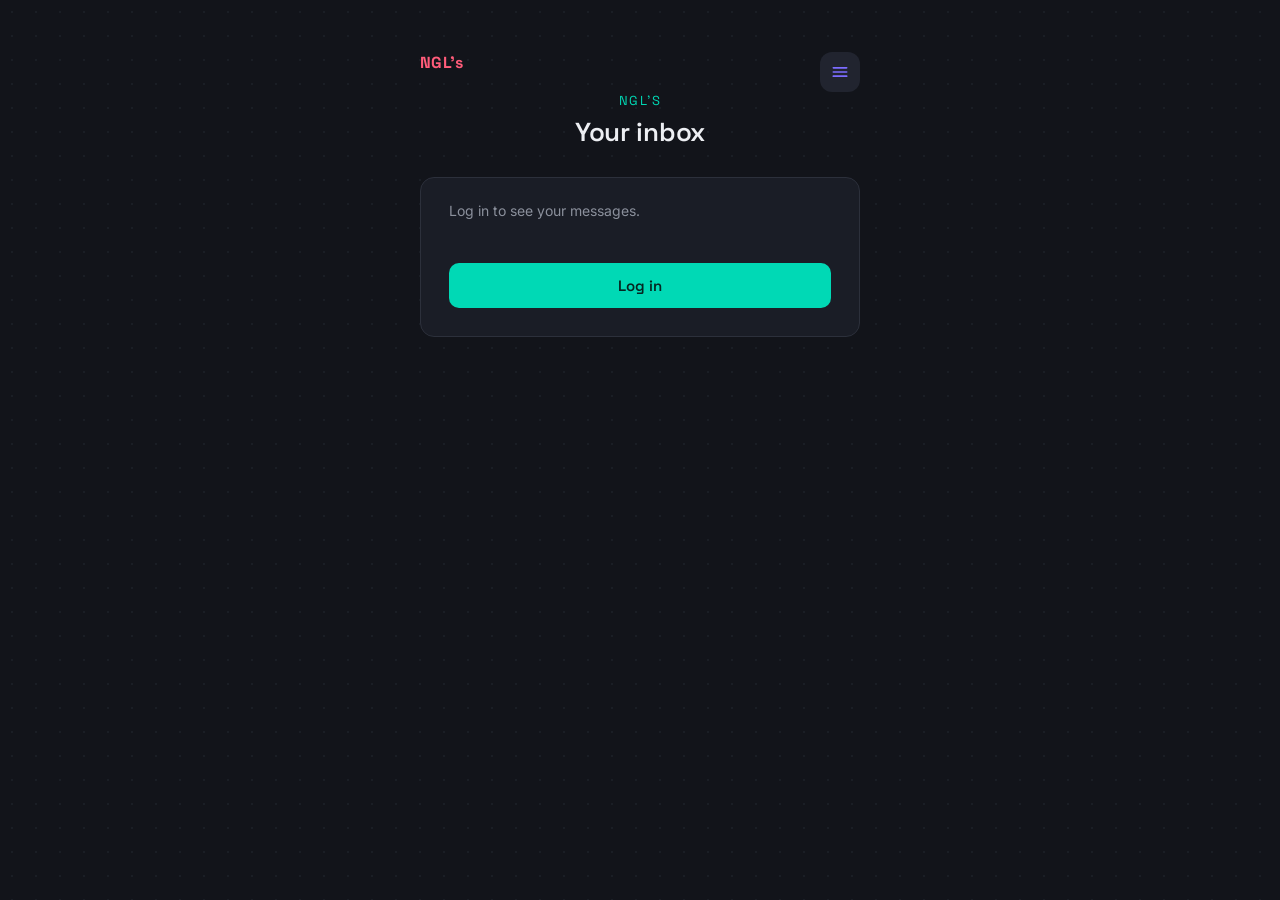
==== inbox.html @ 474f875d "Implement tab switching for Inbox and Sent Added tab functionality for Inbox and Sent messages, incl" ====
<!DOCTYPE html>
<html lang="en">
<head>
<meta charset="UTF-8">
<meta name="viewport" content="width=device-width, initial-scale=1.0">
<title>Your inbox — AnonXyle</title>
<link rel="preconnect" href="https://fonts.googleapis.com">
<link href="https://fonts.googleapis.com/css2?family=Space+Grotesk:wght@500;600;700&family=Inter:wght@400;500;600&display=swap" rel="stylesheet">
<link rel="icon" type="image/x-icon" href="favicon.ico">
<link rel="icon" type="image/png" sizes="32x32" href="favicon-32.png">
<link rel="apple-touch-icon" href="apple-touch-icon.png">
<link rel="stylesheet" href="style.css">
</head>
<body>
<div class="emoji-bg" aria-hidden="true">
  <span style="left:5%; animation-duration:14s; animation-delay:0s;">😄</span>
  <span style="left:15%; animation-duration:18s; animation-delay:2s;">😂</span>
  <span style="left:25%; animation-duration:12s; animation-delay:4s;">😊</span>
  <span style="left:35%; animation-duration:16s; animation-delay:1s;">⚡</span>
  <span style="left:45%; animation-duration:20s; animation-delay:3s;">😌</span>
  <span style="left:55%; animation-duration:13s; animation-delay:5s;">😅</span>
  <span style="left:65%; animation-duration:17s; animation-delay:2.5s;">😴</span>
  <span style="left:75%; animation-duration:15s; animation-delay:0.5s;">😉</span>
  <span style="left:85%; animation-duration:19s; animation-delay:3.5s;">😎</span>
  <span style="left:10%; animation-duration:22s; animation-delay:6s;">😍</span>
  <span style="left:30%; animation-duration:14s; animation-delay:7s;">😜</span>
  <span style="left:50%; animation-duration:18s; animation-delay:8s;">🥰</span>
  <span style="left:70%; animation-duration:16s; animation-delay:9s;">😢</span>
  <span style="left:90%; animation-duration:21s; animation-delay:5.5s;">🥰</span>
</div>
<header class="site-header" id="siteHeader">
  <div class="header-inner">
    <a href="index.html" class="header-logo">NGL's</a>
    <button class="menu-toggle" id="menuToggle" aria-label="Open menu">
      <svg viewBox="0 0 24 24" fill="none" stroke-width="2" stroke-linecap="round" stroke-linejoin="round"><line x1="4" y1="7" x2="20" y2="7"></line><line x1="4" y1="12" x2="20" y2="12"></line><line x1="4" y1="17" x2="20" y2="17"></line></svg>
    </button>
  </div>
  <nav class="header-menu" id="headerMenu">
    <a href="https://tmenshs.github.io/AnonApp/send.html">
      <svg viewBox="0 0 24 24" fill="none" stroke-width="2" stroke-linecap="round" stroke-linejoin="round"><line x1="22" y1="2" x2="11" y2="13"></line><polygon points="22 2 15 22 11 13 2 9 22 2"></polygon></svg>
      Send a message
    </a>
    <a href="index.html">
      <svg viewBox="0 0 24 24" fill="none" stroke-width="2" stroke-linecap="round" stroke-linejoin="round"><line x1="12" y1="5" x2="12" y2="19"></line><line x1="5" y1="12" x2="19" y2="12"></line></svg>
      Create your link
    </a>
  </nav>
</header>

<div class="wrap">
  <div class="brand">
    <div class="mark">NGL's</div>
    <h1>Your inbox</h1>
  </div>
  <div class="card" id="loggedOutCard" style="display:none;">
    <p class="subtitle">Log in to see your messages.</p>
    <button onclick="window.location.href='login.html?redirect=inbox.html'">Log in</button>
  </div>
  <div id="loggedInView" style="display:none;">
    <div class="card">
      <div class="link-row">
        <input id="linkOutput" type="text" readonly>
        <button id="copyBtn" class="secondary">Copy link</button>
      </div>
    </div>
    <div class="card" style="margin-top:16px;">
      <div class="tab-row">
        <button class="tab-btn active" id="tabInboxBtn">Inbox</button>
        <button class="tab-btn" id="tabSentBtn">Sent</button>
      </div>
      <div id="inboxList" class="inbox-list">
        <div class="empty-state">Loading your messages...</div>
      </div>
      <div class="sync-note" id="syncNote"></div>
    </div>
    <div class="footer-links">
      <a href="#" id="logoutLink">Log out</a>
    </div>
  </div>
</div>
<script src="config.js"></script>
<script>
const menuToggle = document.getElementById('menuToggle');
const headerMenu = document.getElementById('headerMenu');
menuToggle.addEventListener('click', () => {
  menuToggle.classList.toggle('open');
  headerMenu.classList.toggle('open');
});

const session = getSession();
if (!session) {
  document.getElementById('loggedOutCard').style.display = 'block';
} else {
  document.getElementById('loggedInView').style.display = 'block';
  const personalLink = window.location.origin + window.location.pathname.replace('inbox.html', '') + 'send.html?to=' + session.userId;
  document.getElementById('linkOutput').value = personalLink;
  document.getElementById('copyBtn').addEventListener('click', () => {
    const input = document.getElementById('linkOutput');
    input.select();
    navigator.clipboard.writeText(input.value);
    const btn = document.getElementById('copyBtn');
    const original = btn.textContent;
    btn.textContent = 'Copied';
    setTimeout(() => btn.textContent = original, 1500);
  });
  document.getElementById('logoutLink').addEventListener('click', (e) => {
    e.preventDefault();
    clearSession();
    window.location.href = 'login.html';
  });

  // ---- Tab state ----
  let currentTab = 'inbox'; // 'inbox' | 'sent'
  const tabInboxBtn = document.getElementById('tabInboxBtn');
  const tabSentBtn = document.getElementById('tabSentBtn');
  const listEl = document.getElementById('inboxList');
  const syncNote = document.getElementById('syncNote');

  tabInboxBtn.addEventListener('click', () => switchTab('inbox'));
  tabSentBtn.addEventListener('click', () => switchTab('sent'));

  function switchTab(tab) {
    if (tab === currentTab) return;
    currentTab = tab;
    tabInboxBtn.classList.toggle('active', tab === 'inbox');
    tabSentBtn.classList.toggle('active', tab === 'sent');
    listEl.innerHTML = '<div class="empty-state">Loading...</div>';
    loadCurrentTab();
  }

  // Track whether the user is actively typing a reply so auto-refresh
  // doesn't wipe out an in-progress draft or a just-sent optimistic bubble.
  let userIsTyping = false;
  document.addEventListener('focusin', (e) => {
    if (e.target && e.target.classList && e.target.classList.contains('reply-input')) {
      userIsTyping = true;
    }
  });
  document.addEventListener('focusout', (e) => {
    if (e.target && e.target.classList && e.target.classList.contains('reply-input')) {
      userIsTyping = false;
    }
  });

  function loadCurrentTab() {
    if (currentTab === 'inbox') loadInbox(); else loadSent();
  }

  async function loadInbox() {
    try {
      const result = await callApi({ action: 'inbox', userId: session.userId });
      if (currentTab !== 'inbox' || userIsTyping) return; // tab changed or user mid-reply, skip render
      renderList(result, true);
    } catch (err) {
      if (currentTab === 'inbox' && listEl.innerHTML.includes('Loading')) {
        listEl.innerHTML = '<div class="empty-state">Could not reach the server.</div>';
      }
      setSyncNote('Could not sync — retrying...');
    }
  }

  async function loadSent() {
    try {
      const result = await callApi({ action: 'sent', userId: session.userId });
      if (currentTab !== 'sent') return; // tab changed while request was in flight
      renderList(result, false);
    } catch (err) {
      if (currentTab === 'sent' && listEl.innerHTML.includes('Loading')) {
        listEl.innerHTML = '<div class="empty-state">Could not reach the server.</div>';
      }
      setSyncNote('Could not sync — retrying...');
    }
  }

  function renderList(result, canReply) {
    if (result.success && result.messages.length > 0) {
      listEl.innerHTML = result.messages.map(m => renderBubble(m, canReply)).join('');
      if (canReply) attachReplyHandlers();
      setSyncNote('Synced ' + new Date().toLocaleTimeString());
    } else if (result.success) {
      listEl.innerHTML = canReply
        ? '<div class="empty-state">No messages yet. Share your link to start receiving anonymous messages.</div>'
        : '<div class="empty-state">You haven\'t sent any messages yet.</div>';
      setSyncNote('Synced ' + new Date().toLocaleTimeString());
    } else {
      listEl.innerHTML = '<div class="empty-state">Could not load messages.</div>';
    }
  }

  function setSyncNote(text) {
    syncNote.textContent = text;
  }

  function renderBubble(m, canReply) {
    const hasReply = m.reply && m.reply.trim().length > 0;
    return `
      <div class="bubble" data-message-id="${m.id}">
        ${escapeHtml(m.content)}
        <span class="time">${formatDate(m.createdAt)}</span>

        ${hasReply ? `
          <div class="reply-block">
            <span class="reply-label">${canReply ? 'Your reply' : 'Their reply'}</span>
            <div class="reply-text">${escapeHtml(m.reply)}</div>
          </div>
        ` : (canReply ? `
          <div class="reply-form" data-message-id="${m.id}">
            <textarea class="reply-input" placeholder="Write a reply..." maxlength="500"></textarea>
            <button class="reply-btn secondary">Reply</button>
            <div class="reply-status"></div>
          </div>
        ` : '')}
      </div>
    `;
  }

  function attachReplyHandlers() {
    document.querySelectorAll('.reply-form').forEach(form => {
      const messageId = form.getAttribute('data-message-id');
      const btn = form.querySelector('.reply-btn');
      const input = form.querySelector('.reply-input');
      const status = form.querySelector('.reply-status');

      btn.addEventListener('click', async () => {
        const content = input.value.trim();
        if (!content) {
          status.textContent = 'Write something before sending.';
          status.className = 'reply-status show err';
          return;
        }
        btn.disabled = true;
        btn.textContent = 'Sending...';

        // Optimistic UI: show the reply immediately.
        const bubble = form.closest('.bubble');
        bubble.classList.add('optimistic');
        form.outerHTML = `
          <div class="reply-block">
            <span class="reply-label">Your reply</span>
            <div class="reply-text">${escapeHtml(content)}</div>
          </div>
        `;

        try {
          const result = await callApi({
            action: 'reply',
            userId: session.userId,
            messageId: messageId,
            content: content
          });
          if (result.success) {
            bubble.classList.remove('optimistic');
          } else {
            // Roll back: restore the reply form and show the error.
            rollbackReply(bubble, messageId, content, result.message || 'Could not send reply.');
          }
        } catch (err) {
          rollbackReply(bubble, messageId, content, 'Could not reach the server.');
        }
      });
    });
  }

  function rollbackReply(bubble, messageId, previousContent, errorText) {
    bubble.classList.remove('optimistic');
    bubble.querySelector('.reply-block').outerHTML = `
      <div class="reply-form" data-message-id="${messageId}">
        <textarea class="reply-input" placeholder="Write a reply...">${escapeHtml(previousContent)}</textarea>
        <button class="reply-btn secondary">Reply</button>
        <div class="reply-status show err">${escapeHtml(errorText)}</div>
      </div>
    `;
    attachReplyHandlers();
  }

  function escapeHtml(str) {
    const div = document.createElement('div');
    div.textContent = str;
    return div.innerHTML;
  }
  function formatDate(raw) {
    try {
      const d = new Date(raw);
      return d.toLocaleString();
    } catch (e) {
      return '';
    }
  }

  loadCurrentTab();
  // Auto-refresh the active tab every 10s. Skipped while a reply draft
  // is focused so it never overwrites what you're typing.
  setInterval(() => {
    if (!userIsTyping) loadCurrentTab();
  }, 10000);
}
</script>
</body>
</html>
---- style.css ----
/* ===== TOKENS ===== */
:root {
  --bg: #12141A;
  --bg-panel: #1A1D26;
  --bg-panel-raised: #21242F;
  --line: #2C303B;
  --text: #EDEFF3;
  --text-muted: #8B909C;
  --accent: #00D9B5;
  --accent-dim: #0A3B34;
  --whisper: #7C6CFF;
  --danger: #FF5C7A;
  --radius: 14px;
  --font-display: 'Space Grotesk', 'Arial', sans-serif;
  --font-body: 'Inter', 'Arial', sans-serif;
}

* { box-sizing: border-box; }

body {
  margin: 0;
  background: var(--bg);
  color: var(--text);
  font-family: var(--font-body);
  min-height: 100vh;
  display: flex;
  flex-direction: column;
  align-items: center;
  padding: 32px 16px 64px;
}

body::before {
  content: "";
  position: fixed;
  inset: 0;
  background-image: radial-gradient(var(--line) 1px, transparent 1px);
  background-size: 24px 24px;
  opacity: 0.35;
  pointer-events: none;
  z-index: 0;
}

.wrap {
  position: relative;
  z-index: 1;
  width: 100%;
  max-width: 440px;
}

.brand {
  text-align: center;
  margin-bottom: 28px;
}

.brand .mark {
  font-family: var(--font-display);
  font-size: 13px;
  letter-spacing: 0.12em;
  text-transform: uppercase;
  color: var(--accent);
}

.brand h1 {
  font-family: var(--font-display);
  font-weight: 600;
  font-size: 26px;
  margin: 6px 0 0;
  letter-spacing: -0.01em;
}

.card {
  background: var(--bg-panel);
  border: 1px solid var(--line);
  border-radius: var(--radius);
  padding: 28px;
}

.subtitle {
  color: var(--text-muted);
  font-size: 14px;
  line-height: 1.5;
  margin: -6px 0 22px;
}

label {
  display: block;
  font-size: 12.5px;
  color: var(--text-muted);
  margin: 16px 0 6px;
}
label:first-of-type { margin-top: 0; }

input, textarea {
  width: 100%;
  background: var(--bg-panel-raised);
  border: 1px solid var(--line);
  border-radius: 10px;
  padding: 12px 14px;
  color: var(--text);
  font-family: var(--font-body);
  font-size: 15px;
  outline: none;
  transition: border-color .15s ease;
}
input:focus, textarea:focus {
  border-color: var(--accent);
}
textarea {
  resize: vertical;
  min-height: 110px;
}

button {
  width: 100%;
  margin-top: 20px;
  padding: 13px 16px;
  border: none;
  border-radius: 10px;
  background: var(--accent);
  color: #062621;
  font-family: var(--font-display);
  font-weight: 600;
  font-size: 15px;
  cursor: pointer;
  transition: transform .1s ease, opacity .15s ease;
}
button:hover { opacity: 0.9; }
button:active { transform: scale(0.98); }
button:focus-visible, input:focus-visible, textarea:focus-visible, a:focus-visible {
  outline: 2px solid var(--accent);
  outline-offset: 2px;
}
button.secondary {
  background: transparent;
  border: 1px solid var(--line);
  color: var(--text);
}
button:disabled { opacity: 0.5; cursor: not-allowed; }

.msg {
  margin-top: 16px;
  font-size: 13.5px;
  padding: 10px 12px;
  border-radius: 8px;
  display: none;
}
.msg.show { display: block; }
.msg.ok { background: var(--accent-dim); color: var(--accent); }
.msg.err { background: rgba(255,92,122,0.12); color: var(--danger); }

.link-row {
  display: flex;
  gap: 8px;
  margin-top: 8px;
}
.link-row input { flex: 1; font-size: 13px; }
.link-row button { width: auto; margin-top: 0; padding: 12px 16px; white-space: nowrap; }

.footer-links {
  text-align: center;
  margin-top: 18px;
  font-size: 13px;
  color: var(--text-muted);
}
.footer-links a { color: var(--accent); text-decoration: none; }
.footer-links a:hover { text-decoration: underline; }

.anon-badge {
  display: inline-flex;
  align-items: center;
  gap: 6px;
  font-size: 11.5px;
  color: var(--whisper);
  background: rgba(124,108,255,0.12);
  padding: 5px 10px;
  border-radius: 100px;
  margin-bottom: 18px;
}
.anon-badge .dot {
  width: 6px; height: 6px;
  border-radius: 50%;
  background: var(--whisper);
  animation: pulse 2s infinite ease-in-out;
}
@keyframes pulse {
  0%, 100% { opacity: 1; }
  50% { opacity: 0.3; }
}

.inbox-list {
  display: flex;
  flex-direction: column;
  gap: 10px;
  margin-top: 4px;
}
.bubble {
  background: var(--bg-panel-raised);
  border: 1px solid var(--line);
  border-left: 3px solid var(--whisper);
  border-radius: 10px;
  padding: 14px 16px;
  font-size: 14.5px;
  line-height: 1.5;
}
.bubble .time {
  display: block;
  margin-top: 8px;
  font-size: 11.5px;
  color: var(--text-muted);
}
.empty-state {
  text-align: center;
  color: var(--text-muted);
  font-size: 14px;
  padding: 32px 12px;
}

@media (prefers-reduced-motion: reduce) {
  .anon-badge .dot { animation: none; }
}

/* ===== FLOATING HEADER MENU ===== */
.site-header {
  position: relative;
  width: 100%;
  max-width: 440px;
  margin: 0 auto;
  z-index: 50;
}
.header-inner {
  display: flex;
  align-items: center;
  justify-content: space-between;
}
.header-logo {
  font-family: var(--font-display);
  font-weight: 700;
  font-size: 16px;
  letter-spacing: 0.02em;
  color: var(--danger);
  text-decoration: none;
}
.menu-toggle {
  width: 40px;
  height: 40px;
  border: none;
  border-radius: 12px;
  background: var(--bg-panel-raised);
  display: flex;
  justify-content: center;
  align-items: center;
  cursor: pointer;
  padding: 0;
}
.menu-toggle svg {
  width: 20px;
  height: 20px;
  stroke: var(--whisper);
  transition: stroke .2s ease;
}
.menu-toggle.open svg {
  stroke: var(--danger);
}
.header-menu {
  position: absolute;
  top: calc(100% + 8px);
  right: 0;
  width: 220px;
  background: var(--bg-panel);
  border: 1px solid var(--line);
  border-radius: var(--radius);
  box-shadow: 0 12px 32px rgba(0,0,0,0.4);
  overflow: hidden;
  max-height: 0;
  opacity: 0;
  transform: translateY(-6px);
  transition: max-height .25s ease, opacity .2s ease, transform .2s ease;
  pointer-events: none;
}
.header-menu.open {
  max-height: 220px;
  opacity: 1;
  transform: translateY(0);
  pointer-events: auto;
  padding: 6px;
}
.header-menu a {
  display: flex;
  align-items: center;
  gap: 12px;
  padding: 12px 14px;
  border-radius: 10px;
  color: var(--text);
  text-decoration: none;
  font-family: var(--font-body);
  font-size: 14px;
  font-weight: 600;
  transition: background .15s ease;
}
.header-menu a svg {
  width: 18px;
  height: 18px;
  stroke: var(--whisper);
  flex-shrink: 0;
}
.header-menu a:hover {
  background: var(--bg-panel-raised);
}
.header-menu a:hover svg {
  stroke: var(--danger);
}

/* ===== FLOATING EMOJI BACKGROUND ===== */
.emoji-bg {
  position: fixed;
  inset: 0;
  overflow: hidden;
  pointer-events: none;
  z-index: 0;
}
.emoji-bg span {
  position: absolute;
  bottom: -60px;
  font-size: 24px;
  opacity: 0.35;
  animation: floatUp linear infinite;
}
@keyframes floatUp {
  0% {
    transform: translateY(0) rotate(0deg);
    opacity: 0;
  }
  10% {
    opacity: 0.35;
  }
  90% {
    opacity: 0.35;
  }
  100% {
    transform: translateY(-110vh) rotate(20deg);
    opacity: 0;
  }
}

@media (prefers-reduced-motion: reduce) {
  .emoji-bg span { animation: none; display: none; }
}
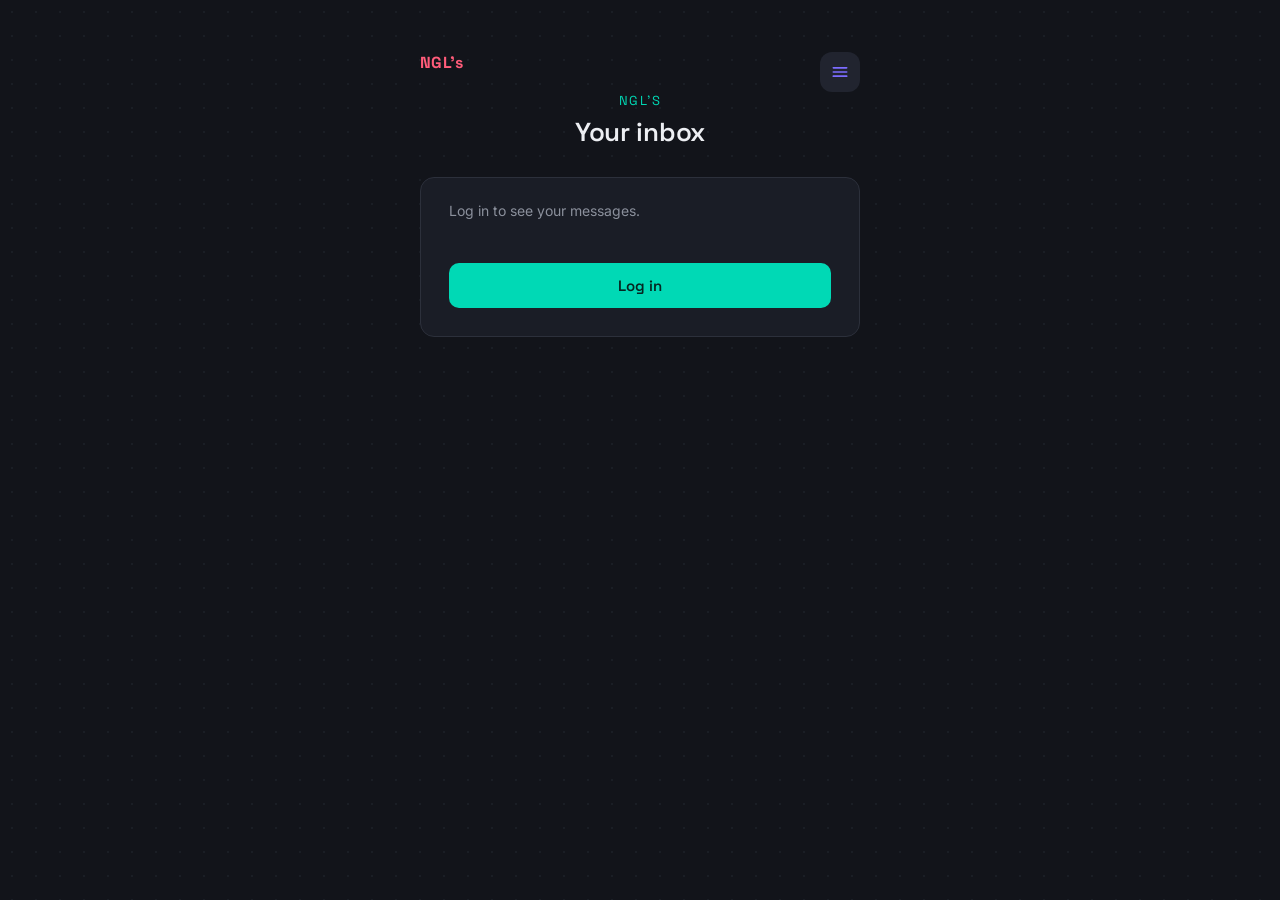
==== commit eb61280f: "Implement inbox polling for new messages Added polling functionality to check for new messages in th" ====
--- a/inbox.html
+++ b/inbox.html
@@ -64,14 +64,9 @@
       </div>
     </div>
     <div class="card" style="margin-top:16px;">
-      <div class="tab-row">
-        <button class="tab-btn active" id="tabInboxBtn">Inbox</button>
-        <button class="tab-btn" id="tabSentBtn">Sent</button>
-      </div>
       <div id="inboxList" class="inbox-list">
         <div class="empty-state">Loading your messages...</div>
       </div>
-      <div class="sync-note" id="syncNote"></div>
     </div>
     <div class="footer-links">
       <a href="#" id="logoutLink">Log out</a>
@@ -109,113 +104,70 @@
     window.location.href = 'login.html';
   });
 
-  // ---- Tab state ----
-  let currentTab = 'inbox'; // 'inbox' | 'sent'
-  const tabInboxBtn = document.getElementById('tabInboxBtn');
-  const tabSentBtn = document.getElementById('tabSentBtn');
-  const listEl = document.getElementById('inboxList');
-  const syncNote = document.getElementById('syncNote');
-
-  tabInboxBtn.addEventListener('click', () => switchTab('inbox'));
-  tabSentBtn.addEventListener('click', () => switchTab('sent'));
-
-  function switchTab(tab) {
-    if (tab === currentTab) return;
-    currentTab = tab;
-    tabInboxBtn.classList.toggle('active', tab === 'inbox');
-    tabSentBtn.classList.toggle('active', tab === 'sent');
-    listEl.innerHTML = '<div class="empty-state">Loading...</div>';
-    loadCurrentTab();
-  }
-
-  // Track whether the user is actively typing a reply so auto-refresh
-  // doesn't wipe out an in-progress draft or a just-sent optimistic bubble.
-  let userIsTyping = false;
-  document.addEventListener('focusin', (e) => {
-    if (e.target && e.target.classList && e.target.classList.contains('reply-input')) {
-      userIsTyping = true;
-    }
-  });
-  document.addEventListener('focusout', (e) => {
-    if (e.target && e.target.classList && e.target.classList.contains('reply-input')) {
-      userIsTyping = false;
-    }
-  });
-
-  function loadCurrentTab() {
-    if (currentTab === 'inbox') loadInbox(); else loadSent();
-  }
+  const seenMessageIds = new Set();
 
   async function loadInbox() {
+    const listEl = document.getElementById('inboxList');
     try {
       const result = await callApi({ action: 'inbox', userId: session.userId });
-      if (currentTab !== 'inbox' || userIsTyping) return; // tab changed or user mid-reply, skip render
-      renderList(result, true);
+      if (result.success && result.messages.length > 0) {
+        listEl.innerHTML = result.messages.map(m => renderBubble(m)).join('');
+        result.messages.forEach(m => seenMessageIds.add(m.id));
+        attachReplyHandlers();
+      } else if (result.success) {
+        listEl.innerHTML = '<div class="empty-state">No messages yet. Share your link to start receiving anonymous messages.</div>';
+      } else {
+        listEl.innerHTML = '<div class="empty-state">Could not load your inbox.</div>';
+      }
     } catch (err) {
-      if (currentTab === 'inbox' && listEl.innerHTML.includes('Loading')) {
-        listEl.innerHTML = '<div class="empty-state">Could not reach the server.</div>';
-      }
-      setSyncNote('Could not sync — retrying...');
+      listEl.innerHTML = '<div class="empty-state">Could not reach the server.</div>';
     }
   }
 
-  async function loadSent() {
+  async function pollInbox() {
     try {
-      const result = await callApi({ action: 'sent', userId: session.userId });
-      if (currentTab !== 'sent') return; // tab changed while request was in flight
-      renderList(result, false);
+      const result = await callApi({ action: 'inbox', userId: session.userId });
+      if (!result.success) return;
+
+      const newMessages = result.messages.filter(m => !seenMessageIds.has(m.id));
+      if (newMessages.length === 0) return;
+
+      const listEl = document.getElementById('inboxList');
+      const emptyState = listEl.querySelector('.empty-state');
+      if (emptyState) emptyState.remove();
+
+      newMessages.forEach(m => {
+        listEl.insertAdjacentHTML('afterbegin', renderBubble(m));
+        seenMessageIds.add(m.id);
+      });
+      attachReplyHandlers();
     } catch (err) {
-      if (currentTab === 'sent' && listEl.innerHTML.includes('Loading')) {
-        listEl.innerHTML = '<div class="empty-state">Could not reach the server.</div>';
-      }
-      setSyncNote('Could not sync — retrying...');
+      // silent fail — just try again next tick
     }
   }
 
-  function renderList(result, canReply) {
-    if (result.success && result.messages.length > 0) {
-      listEl.innerHTML = result.messages.map(m => renderBubble(m, canReply)).join('');
-      if (canReply) attachReplyHandlers();
-      setSyncNote('Synced ' + new Date().toLocaleTimeString());
-    } else if (result.success) {
-      listEl.innerHTML = canReply
-        ? '<div class="empty-state">No messages yet. Share your link to start receiving anonymous messages.</div>'
-        : '<div class="empty-state">You haven\'t sent any messages yet.</div>';
-      setSyncNote('Synced ' + new Date().toLocaleTimeString());
-    } else {
-      listEl.innerHTML = '<div class="empty-state">Could not load messages.</div>';
-    }
-  }
-
-  function setSyncNote(text) {
-    syncNote.textContent = text;
-  }
-
-  function renderBubble(m, canReply) {
-    const hasReply = m.reply && m.reply.trim().length > 0;
+  // Every inbox item can always be replied to — replies are just new messages
+  // sent back to whoever sent this one, so the conversation can go back and forth.
+  function renderBubble(m) {
     return `
       <div class="bubble" data-message-id="${m.id}">
         ${escapeHtml(m.content)}
         <span class="time">${formatDate(m.createdAt)}</span>
 
-        ${hasReply ? `
-          <div class="reply-block">
-            <span class="reply-label">${canReply ? 'Your reply' : 'Their reply'}</span>
-            <div class="reply-text">${escapeHtml(m.reply)}</div>
-          </div>
-        ` : (canReply ? `
-          <div class="reply-form" data-message-id="${m.id}">
-            <textarea class="reply-input" placeholder="Write a reply..." maxlength="500"></textarea>
-            <button class="reply-btn secondary">Reply</button>
-            <div class="reply-status"></div>
-          </div>
-        ` : '')}
+        <div class="sent-replies"></div>
+
+        <div class="reply-form" data-message-id="${m.id}">
+          <textarea class="reply-input" placeholder="Write a reply..." maxlength="500"></textarea>
+          <button class="reply-btn secondary">Reply</button>
+          <div class="reply-status"></div>
+        </div>
       </div>
     `;
   }
 
   function attachReplyHandlers() {
-    document.querySelectorAll('.reply-form').forEach(form => {
+    document.querySelectorAll('.reply-form:not([data-bound])').forEach(form => {
+      form.setAttribute('data-bound', 'true');
       const messageId = form.getAttribute('data-message-id');
       const btn = form.querySelector('.reply-btn');
       const input = form.querySelector('.reply-input');
@@ -230,17 +182,6 @@
         }
         btn.disabled = true;
         btn.textContent = 'Sending...';
-
-        // Optimistic UI: show the reply immediately.
-        const bubble = form.closest('.bubble');
-        bubble.classList.add('optimistic');
-        form.outerHTML = `
-          <div class="reply-block">
-            <span class="reply-label">Your reply</span>
-            <div class="reply-text">${escapeHtml(content)}</div>
-          </div>
-        `;
-
         try {
           const result = await callApi({
             action: 'reply',
@@ -249,28 +190,33 @@
             content: content
           });
           if (result.success) {
-            bubble.classList.remove('optimistic');
+            const bubble = form.closest('.bubble');
+            const sentRepliesEl = bubble.querySelector('.sent-replies');
+            sentRepliesEl.insertAdjacentHTML('beforeend', `
+              <div class="reply-block">
+                <span class="reply-label">You replied</span>
+                <div class="reply-text">${escapeHtml(content)}</div>
+              </div>
+            `);
+            status.textContent = 'Reply sent.';
+            status.className = 'reply-status show ok';
+            input.value = '';
+            btn.disabled = false;
+            btn.textContent = 'Reply';
           } else {
-            // Roll back: restore the reply form and show the error.
-            rollbackReply(bubble, messageId, content, result.message || 'Could not send reply.');
+            status.textContent = result.message || 'Could not send reply.';
+            status.className = 'reply-status show err';
+            btn.disabled = false;
+            btn.textContent = 'Reply';
           }
         } catch (err) {
-          rollbackReply(bubble, messageId, content, 'Could not reach the server.');
+          status.textContent = 'Could not reach the server.';
+          status.className = 'reply-status show err';
+          btn.disabled = false;
+          btn.textContent = 'Reply';
         }
       });
     });
-  }
-
-  function rollbackReply(bubble, messageId, previousContent, errorText) {
-    bubble.classList.remove('optimistic');
-    bubble.querySelector('.reply-block').outerHTML = `
-      <div class="reply-form" data-message-id="${messageId}">
-        <textarea class="reply-input" placeholder="Write a reply...">${escapeHtml(previousContent)}</textarea>
-        <button class="reply-btn secondary">Reply</button>
-        <div class="reply-status show err">${escapeHtml(errorText)}</div>
-      </div>
-    `;
-    attachReplyHandlers();
   }
 
   function escapeHtml(str) {
@@ -286,13 +232,8 @@
       return '';
     }
   }
-
-  loadCurrentTab();
-  // Auto-refresh the active tab every 10s. Skipped while a reply draft
-  // is focused so it never overwrites what you're typing.
-  setInterval(() => {
-    if (!userIsTyping) loadCurrentTab();
-  }, 10000);
+  loadInbox();
+  setInterval(pollInbox, 10000);
 }
 </script>
 </body>
--- a/style.css
+++ b/style.css
@@ -345,3 +345,93 @@
 @media (prefers-reduced-motion: reduce) {
   .emoji-bg span { animation: none; display: none; }
 }
+
+/* ===== INBOX TABS (Inbox / Sent) ===== */
+.tab-row {
+  display: flex;
+  gap: 8px;
+  margin-bottom: 14px;
+}
+.tab-btn {
+  flex: 1;
+  padding: 10px 14px;
+  border-radius: 10px;
+  border: 1px solid var(--line);
+  background: transparent;
+  color: var(--text-muted);
+  cursor: pointer;
+  font-family: var(--font-display);
+  font-weight: 600;
+  font-size: 14px;
+  margin-top: 0;
+  transition: background .15s ease, color .15s ease, border-color .15s ease;
+}
+.tab-btn:hover { color: var(--text); }
+.tab-btn.active {
+  color: var(--accent);
+  background: var(--accent-dim);
+  border-color: var(--accent);
+}
+
+.sync-note {
+  font-size: 12px;
+  color: var(--text-muted);
+  text-align: center;
+  margin-top: 12px;
+}
+
+/* ===== REPLY THREAD (inside .bubble) ===== */
+.reply-block {
+  margin-top: 12px;
+  padding-top: 12px;
+  border-top: 1px dashed var(--line);
+}
+.reply-label {
+  display: block;
+  font-size: 11px;
+  font-weight: 600;
+  letter-spacing: 0.04em;
+  text-transform: uppercase;
+  color: var(--whisper);
+  margin-bottom: 4px;
+}
+.reply-text {
+  font-size: 14px;
+  line-height: 1.5;
+  color: var(--text);
+}
+
+.reply-form {
+  margin-top: 12px;
+  padding-top: 12px;
+  border-top: 1px dashed var(--line);
+}
+.reply-input {
+  min-height: 70px;
+  font-size: 14px;
+}
+.reply-btn {
+  margin-top: 10px;
+  padding: 10px 14px;
+  font-size: 13.5px;
+}
+.reply-status {
+  margin-top: 8px;
+  font-size: 12.5px;
+  padding: 8px 10px;
+  border-radius: 8px;
+  display: none;
+}
+.reply-status.show { display: block; }
+.reply-status.err { background: rgba(255,92,122,0.12); color: var(--danger); }
+.reply-status.ok { background: var(--accent-dim); color: var(--accent); }
+
+/* Optimistic reply state: dimmed + "sending" label while awaiting server confirmation */
+.bubble.optimistic .reply-block { opacity: 0.6; }
+.bubble.optimistic .reply-label::after {
+  content: " (sending...)";
+  font-weight: 400;
+  text-transform: none;
+  letter-spacing: normal;
+  opacity: 0.8;
+}
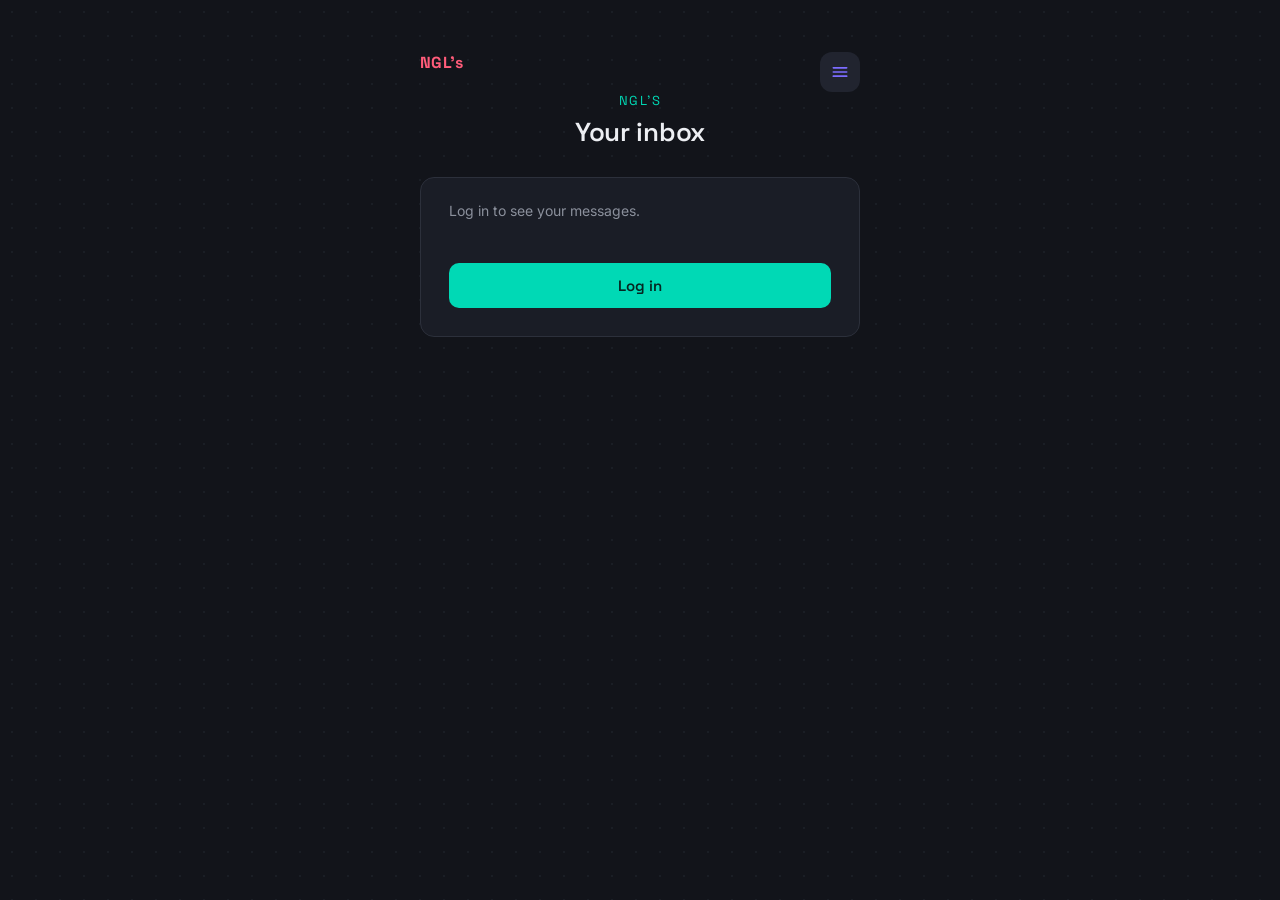
==== commit 9289ec4b: "Implement messaging UI with thread management Added styles and functionality for a messaging interfa" ====
--- a/inbox.html
+++ b/inbox.html
@@ -10,6 +10,55 @@
 <link rel="icon" type="image/png" sizes="32x32" href="favicon-32.png">
 <link rel="apple-touch-icon" href="apple-touch-icon.png">
 <link rel="stylesheet" href="style.css">
+<style>
+  /* ===== Messenger-style additions (kept separate from style.css) ===== */
+  .msgr{ display:flex; gap:16px; align-items:flex-start; }
+  .thread-list{ width:280px; flex-shrink:0; }
+  .thread-item{
+    display:flex; flex-direction:column; gap:2px;
+    padding:12px 14px; border-radius:12px; cursor:pointer;
+    border:1px solid transparent; margin-bottom:6px;
+  }
+  .thread-item:hover{ background:rgba(255,255,255,0.04); }
+  .thread-item.active{ border-color: currentColor; background:rgba(255,255,255,0.06); }
+  .thread-item .t-top{ display:flex; justify-content:space-between; gap:8px; }
+  .thread-item .t-name{ font-weight:600; font-size:13.5px; }
+  .thread-item .t-time{ font-size:11px; opacity:0.6; white-space:nowrap; }
+  .thread-item .t-preview{
+    font-size:12.5px; opacity:0.75;
+    white-space:nowrap; overflow:hidden; text-overflow:ellipsis;
+  }
+  .thread-panel{ flex:1; min-width:0; display:flex; flex-direction:column; }
+  .thread-scroll{
+    flex:1; min-height:300px; max-height:60vh; overflow-y:auto;
+    display:flex; flex-direction:column; gap:8px; padding:10px 4px;
+  }
+  .msg-row{ display:flex; }
+  .msg-row.mine{ justify-content:flex-end; }
+  .msg-row.theirs{ justify-content:flex-start; }
+  .msg-bubble{
+    max-width:70%; padding:9px 13px; border-radius:14px;
+    font-size:14px; line-height:1.4; white-space:pre-wrap; word-wrap:break-word;
+  }
+  .msg-row.theirs .msg-bubble{ background:rgba(255,255,255,0.06); border-bottom-left-radius:4px; }
+  .msg-row.mine .msg-bubble{ background:#e8a020; color:#0d1b3e; font-weight:500; border-bottom-right-radius:4px; }
+  .msg-time{ font-size:10px; opacity:0.55; margin-top:3px; display:block; }
+  .thread-composer{ display:flex; gap:8px; margin-top:10px; }
+  .thread-composer textarea{
+    flex:1; resize:none; min-height:42px; max-height:110px;
+    border-radius:10px; padding:10px 12px; font-family:inherit; font-size:14px;
+  }
+  .no-thread-selected{ opacity:0.6; font-size:13.5px; padding:30px 10px; text-align:center; }
+  @media (max-width: 720px){
+    .msgr{ flex-direction:column; }
+    .thread-list{ width:100%; }
+    .thread-panel{ display:none; }
+    .thread-panel.open{ display:flex; }
+    .thread-list.hidden-mobile{ display:none; }
+    .back-to-list{ display:inline-block; margin-bottom:8px; cursor:pointer; font-size:13px; }
+  }
+  .back-to-list{ display:none; }
+</style>
 </head>
 <body>
 <div class="emoji-bg" aria-hidden="true">
@@ -64,8 +113,13 @@
       </div>
     </div>
     <div class="card" style="margin-top:16px;">
-      <div id="inboxList" class="inbox-list">
-        <div class="empty-state">Loading your messages...</div>
+      <div class="msgr">
+        <div class="thread-list" id="threadList">
+          <div class="empty-state">Loading your conversations...</div>
+        </div>
+        <div class="thread-panel" id="threadPanel">
+          <div class="no-thread-selected">Select a conversation to view it.</div>
+        </div>
       </div>
     </div>
     <div class="footer-links">
@@ -104,118 +158,149 @@
     window.location.href = 'login.html';
   });
 
-  const seenMessageIds = new Set();
-
-  async function loadInbox() {
-    const listEl = document.getElementById('inboxList');
+  let openThreadId = null;
+  let threadsByLatest = []; // [{threadId, preview, createdAt}], newest first
+
+  // ===== Conversation list (grouped by threadId) =====
+  async function loadThreadList() {
+    const listEl = document.getElementById('threadList');
     try {
       const result = await callApi({ action: 'inbox', userId: session.userId });
-      if (result.success && result.messages.length > 0) {
-        listEl.innerHTML = result.messages.map(m => renderBubble(m)).join('');
-        result.messages.forEach(m => seenMessageIds.add(m.id));
-        attachReplyHandlers();
-      } else if (result.success) {
+      if (!result.success) {
+        listEl.innerHTML = '<div class="empty-state">Could not load your inbox.</div>';
+        return;
+      }
+      if (result.messages.length === 0) {
         listEl.innerHTML = '<div class="empty-state">No messages yet. Share your link to start receiving anonymous messages.</div>';
-      } else {
-        listEl.innerHTML = '<div class="empty-state">Could not load your inbox.</div>';
-      }
+        return;
+      }
+
+      // Inbox is already newest-first, so the first message we see per
+      // threadId is that thread's latest preview.
+      const seen = new Set();
+      threadsByLatest = [];
+      result.messages.forEach(m => {
+        if (!seen.has(m.threadId)) {
+          seen.add(m.threadId);
+          threadsByLatest.push({ threadId: m.threadId, preview: m.content, createdAt: m.createdAt });
+        }
+      });
+
+      renderThreadList();
     } catch (err) {
       listEl.innerHTML = '<div class="empty-state">Could not reach the server.</div>';
     }
   }
 
-  async function pollInbox() {
+  function renderThreadList() {
+    const listEl = document.getElementById('threadList');
+    listEl.innerHTML = threadsByLatest.map(t => `
+      <div class="thread-item ${t.threadId === openThreadId ? 'active' : ''}" data-thread-id="${t.threadId}">
+        <div class="t-top">
+          <span class="t-name">Conversation</span>
+          <span class="t-time">${formatDate(t.createdAt)}</span>
+        </div>
+        <div class="t-preview">${escapeHtml(t.preview)}</div>
+      </div>
+    `).join('');
+
+    listEl.querySelectorAll('.thread-item').forEach(el => {
+      el.addEventListener('click', () => openThread(el.getAttribute('data-thread-id')));
+    });
+  }
+
+  // ===== Full conversation view =====
+  async function openThread(threadId) {
+    openThreadId = threadId;
+    renderThreadList(); // refresh active highlight
+    document.getElementById('threadPanel').classList.add('open');
+
+    const panel = document.getElementById('threadPanel');
+    panel.innerHTML = '<div class="no-thread-selected">Loading conversation...</div>';
+
     try {
-      const result = await callApi({ action: 'inbox', userId: session.userId });
-      if (!result.success) return;
-
-      const newMessages = result.messages.filter(m => !seenMessageIds.has(m.id));
-      if (newMessages.length === 0) return;
-
-      const listEl = document.getElementById('inboxList');
-      const emptyState = listEl.querySelector('.empty-state');
-      if (emptyState) emptyState.remove();
-
-      newMessages.forEach(m => {
-        listEl.insertAdjacentHTML('afterbegin', renderBubble(m));
-        seenMessageIds.add(m.id);
-      });
-      attachReplyHandlers();
+      const result = await callApi({ action: 'thread', userId: session.userId, threadId: threadId });
+      if (!result.success) {
+        panel.innerHTML = '<div class="no-thread-selected">Could not load this conversation.</div>';
+        return;
+      }
+      renderThreadPanel(result.messages);
     } catch (err) {
-      // silent fail — just try again next tick
+      panel.innerHTML = '<div class="no-thread-selected">Could not reach the server.</div>';
     }
   }
 
-  // Every inbox item can always be replied to — replies are just new messages
-  // sent back to whoever sent this one, so the conversation can go back and forth.
-  function renderBubble(m) {
-    return `
-      <div class="bubble" data-message-id="${m.id}">
-        ${escapeHtml(m.content)}
-        <span class="time">${formatDate(m.createdAt)}</span>
-
-        <div class="sent-replies"></div>
-
-        <div class="reply-form" data-message-id="${m.id}">
-          <textarea class="reply-input" placeholder="Write a reply..." maxlength="500"></textarea>
-          <button class="reply-btn secondary">Reply</button>
-          <div class="reply-status"></div>
-        </div>
-      </div>
+  function renderThreadPanel(messages) {
+    const panel = document.getElementById('threadPanel');
+    const lastMessage = messages[messages.length - 1];
+
+    panel.innerHTML = `
+      <div class="back-to-list" id="backToList">&larr; Back to conversations</div>
+      <div class="thread-scroll" id="threadScroll">
+        ${messages.map(m => `
+          <div class="msg-row ${m.isMine ? 'mine' : 'theirs'}">
+            <div class="msg-bubble">
+              ${escapeHtml(m.content)}
+              <span class="msg-time">${formatDate(m.createdAt)}</span>
+            </div>
+          </div>
+        `).join('')}
+      </div>
+      <div class="thread-composer">
+        <textarea id="threadReplyInput" placeholder="Write a reply..." maxlength="500"></textarea>
+        <button id="threadReplyBtn" class="secondary">Reply</button>
+      </div>
+      <div class="reply-status" id="threadReplyStatus"></div>
     `;
-  }
-
-  function attachReplyHandlers() {
-    document.querySelectorAll('.reply-form:not([data-bound])').forEach(form => {
-      form.setAttribute('data-bound', 'true');
-      const messageId = form.getAttribute('data-message-id');
-      const btn = form.querySelector('.reply-btn');
-      const input = form.querySelector('.reply-input');
-      const status = form.querySelector('.reply-status');
-
-      btn.addEventListener('click', async () => {
-        const content = input.value.trim();
-        if (!content) {
-          status.textContent = 'Write something before sending.';
-          status.className = 'reply-status show err';
-          return;
-        }
-        btn.disabled = true;
-        btn.textContent = 'Sending...';
-        try {
-          const result = await callApi({
-            action: 'reply',
-            userId: session.userId,
-            messageId: messageId,
-            content: content
+
+    const scrollEl = document.getElementById('threadScroll');
+    scrollEl.scrollTop = scrollEl.scrollHeight;
+
+    document.getElementById('backToList').addEventListener('click', () => {
+      document.getElementById('threadPanel').classList.remove('open');
+    });
+
+    document.getElementById('threadReplyBtn').addEventListener('click', async () => {
+      const input = document.getElementById('threadReplyInput');
+      const status = document.getElementById('threadReplyStatus');
+      const btn = document.getElementById('threadReplyBtn');
+      const content = input.value.trim();
+      if (!content) {
+        status.textContent = 'Write something before sending.';
+        status.className = 'reply-status show err';
+        return;
+      }
+      btn.disabled = true;
+      btn.textContent = 'Sending...';
+      try {
+        const result = await callApi({
+          action: 'reply',
+          userId: session.userId,
+          messageId: lastMessage.id,
+          content: content
+        });
+        if (result.success) {
+          messages.push({
+            id: result.messageId,
+            content: content,
+            createdAt: new Date().toISOString(),
+            parentId: lastMessage.id,
+            isMine: true
           });
-          if (result.success) {
-            const bubble = form.closest('.bubble');
-            const sentRepliesEl = bubble.querySelector('.sent-replies');
-            sentRepliesEl.insertAdjacentHTML('beforeend', `
-              <div class="reply-block">
-                <span class="reply-label">You replied</span>
-                <div class="reply-text">${escapeHtml(content)}</div>
-              </div>
-            `);
-            status.textContent = 'Reply sent.';
-            status.className = 'reply-status show ok';
-            input.value = '';
-            btn.disabled = false;
-            btn.textContent = 'Reply';
-          } else {
-            status.textContent = result.message || 'Could not send reply.';
-            status.className = 'reply-status show err';
-            btn.disabled = false;
-            btn.textContent = 'Reply';
-          }
-        } catch (err) {
-          status.textContent = 'Could not reach the server.';
+          renderThreadPanel(messages);
+          loadThreadList(); // refresh preview text in the sidebar
+        } else {
+          status.textContent = result.message || 'Could not send reply.';
           status.className = 'reply-status show err';
           btn.disabled = false;
           btn.textContent = 'Reply';
         }
-      });
+      } catch (err) {
+        status.textContent = 'Could not reach the server.';
+        status.className = 'reply-status show err';
+        btn.disabled = false;
+        btn.textContent = 'Reply';
+      }
     });
   }
 
@@ -232,8 +317,12 @@
       return '';
     }
   }
-  loadInbox();
-  setInterval(pollInbox, 10000);
+
+  loadThreadList();
+  setInterval(() => {
+    loadThreadList();
+    if (openThreadId) openThread(openThreadId);
+  }, 10000);
 }
 </script>
 </body>
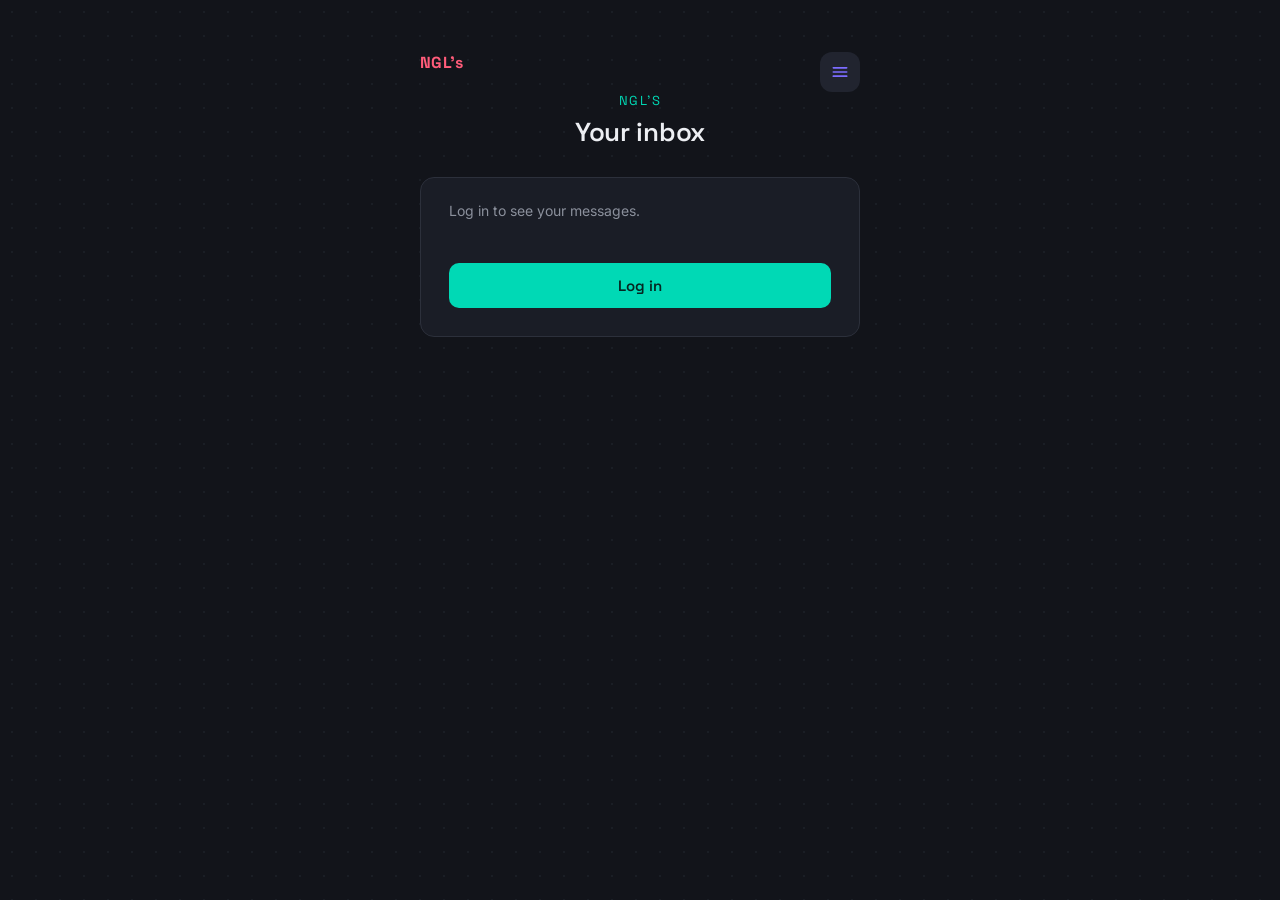
==== commit a15cf4aa: "Enhance thread loading with background refresh support Refactor openThread function to handle backgr" ====
--- a/inbox.html
+++ b/inbox.html
@@ -58,6 +58,10 @@
     .back-to-list{ display:inline-block; margin-bottom:8px; cursor:pointer; font-size:13px; }
   }
   .back-to-list{ display:none; }
+  .thread-item .t-unread-dot{
+    display:inline-block; width:7px; height:7px; border-radius:50%;
+    background: var(--accent, #00D9B5); margin-left:6px; flex-shrink:0;
+  }
 </style>
 </head>
 <body>
@@ -160,18 +164,25 @@
 
   let openThreadId = null;
   let threadsByLatest = []; // [{threadId, preview, createdAt}], newest first
+  let currentMessages = [];  // messages currently rendered for the open thread
+  let isReplySending = false; // guards against polling clobbering the UI mid-send
 
   // ===== Conversation list (grouped by threadId) =====
   async function loadThreadList() {
     const listEl = document.getElementById('threadList');
+    const isFirstLoad = threadsByLatest.length === 0;
+    if (isFirstLoad) {
+      listEl.innerHTML = '<div class="empty-state">Loading your conversations...</div>';
+    }
     try {
       const result = await callApi({ action: 'inbox', userId: session.userId });
       if (!result.success) {
-        listEl.innerHTML = '<div class="empty-state">Could not load your inbox.</div>';
+        if (isFirstLoad) listEl.innerHTML = '<div class="empty-state">Could not load your inbox.</div>';
         return;
       }
       if (result.messages.length === 0) {
         listEl.innerHTML = '<div class="empty-state">No messages yet. Share your link to start receiving anonymous messages.</div>';
+        threadsByLatest = [];
         return;
       }
 
@@ -188,7 +199,7 @@
 
       renderThreadList();
     } catch (err) {
-      listEl.innerHTML = '<div class="empty-state">Could not reach the server.</div>';
+      if (isFirstLoad) listEl.innerHTML = '<div class="empty-state">Could not reach the server.</div>';
     }
   }
 
@@ -210,29 +221,69 @@
   }
 
   // ===== Full conversation view =====
-  async function openThread(threadId) {
+  // backgroundRefresh = true means this call came from the polling timer, not a
+  // user click — so we must never blow away an in-progress draft or reset scroll
+  // unless the conversation actually has new content.
+  async function openThread(threadId, backgroundRefresh = false) {
+    const isSwitchingThread = openThreadId !== threadId;
     openThreadId = threadId;
+
+    // Don't touch the DOM for a background refresh while the user is mid-send.
+    if (backgroundRefresh && isReplySending) return;
+
     renderThreadList(); // refresh active highlight
     document.getElementById('threadPanel').classList.add('open');
+    document.getElementById('threadList').classList.add('hidden-mobile');
 
     const panel = document.getElementById('threadPanel');
-    panel.innerHTML = '<div class="no-thread-selected">Loading conversation...</div>';
+    if (!backgroundRefresh || isSwitchingThread) {
+      panel.innerHTML = '<div class="no-thread-selected">Loading conversation...</div>';
+    }
 
     try {
       const result = await callApi({ action: 'thread', userId: session.userId, threadId: threadId });
       if (!result.success) {
-        panel.innerHTML = '<div class="no-thread-selected">Could not load this conversation.</div>';
+        if (!backgroundRefresh) panel.innerHTML = '<div class="no-thread-selected">Could not load this conversation.</div>';
         return;
       }
-      renderThreadPanel(result.messages);
+
+      // Skip re-render entirely if nothing changed and this is just a background
+      // poll — this is what stops the reply textarea from being wiped while typing.
+      if (backgroundRefresh && !isSwitchingThread && sameMessages(currentMessages, result.messages)) {
+        return;
+      }
+
+      currentMessages = result.messages;
+      renderThreadPanel(currentMessages, { preserveDraft: backgroundRefresh });
     } catch (err) {
-      panel.innerHTML = '<div class="no-thread-selected">Could not reach the server.</div>';
-    }
-  }
-
-  function renderThreadPanel(messages) {
+      if (!backgroundRefresh) panel.innerHTML = '<div class="no-thread-selected">Could not reach the server.</div>';
+    }
+  }
+
+  function sameMessages(a, b) {
+    if (a.length !== b.length) return false;
+    for (let i = 0; i < a.length; i++) {
+      if (a[i].id !== b[i].id) return false;
+    }
+    return true;
+  }
+
+  function renderThreadPanel(messages, opts = {}) {
     const panel = document.getElementById('threadPanel');
     const lastMessage = messages[messages.length - 1];
+
+    // Preserve whatever the user was typing (and cursor focus) across a
+    // background refresh, so polling never erases an unsent reply.
+    const existingInput = document.getElementById('threadReplyInput');
+    const draftText = opts.preserveDraft && existingInput ? existingInput.value : '';
+    const hadFocus = opts.preserveDraft && existingInput && document.activeElement === existingInput;
+
+    // Preserve scroll position unless this is a fresh open of the thread.
+    const existingScroll = document.getElementById('threadScroll');
+    const prevScrollTop = existingScroll ? existingScroll.scrollTop : null;
+    const wasAtBottom = existingScroll
+      ? (existingScroll.scrollHeight - existingScroll.scrollTop - existingScroll.clientHeight < 40)
+      : true;
 
     panel.innerHTML = `
       <div class="back-to-list" id="backToList">&larr; Back to conversations</div>
@@ -247,17 +298,38 @@
         `).join('')}
       </div>
       <div class="thread-composer">
-        <textarea id="threadReplyInput" placeholder="Write a reply..." maxlength="500"></textarea>
+        <textarea id="threadReplyInput" placeholder="Write a reply..." maxlength="500">${escapeHtml(draftText)}</textarea>
         <button id="threadReplyBtn" class="secondary">Reply</button>
       </div>
       <div class="reply-status" id="threadReplyStatus"></div>
     `;
 
     const scrollEl = document.getElementById('threadScroll');
-    scrollEl.scrollTop = scrollEl.scrollHeight;
+    if (opts.preserveDraft && prevScrollTop !== null) {
+      // Background refresh: keep the reader where they were, unless they were
+      // already at the bottom (then follow new messages down).
+      scrollEl.scrollTop = wasAtBottom ? scrollEl.scrollHeight : prevScrollTop;
+    } else {
+      scrollEl.scrollTop = scrollEl.scrollHeight;
+    }
+
+    const replyInput = document.getElementById('threadReplyInput');
+    if (hadFocus) {
+      replyInput.focus();
+      replyInput.selectionStart = replyInput.selectionEnd = replyInput.value.length;
+    }
 
     document.getElementById('backToList').addEventListener('click', () => {
       document.getElementById('threadPanel').classList.remove('open');
+      document.getElementById('threadList').classList.remove('hidden-mobile');
+    });
+
+    // Enter sends, Shift+Enter adds a newline — standard chat-app convenience.
+    replyInput.addEventListener('keydown', (e) => {
+      if (e.key === 'Enter' && !e.shiftKey) {
+        e.preventDefault();
+        document.getElementById('threadReplyBtn').click();
+      }
     });
 
     document.getElementById('threadReplyBtn').addEventListener('click', async () => {
@@ -272,6 +344,7 @@
       }
       btn.disabled = true;
       btn.textContent = 'Sending...';
+      isReplySending = true;
       try {
         const result = await callApi({
           action: 'reply',
@@ -280,14 +353,14 @@
           content: content
         });
         if (result.success) {
-          messages.push({
+          currentMessages.push({
             id: result.messageId,
             content: content,
             createdAt: new Date().toISOString(),
             parentId: lastMessage.id,
             isMine: true
           });
-          renderThreadPanel(messages);
+          renderThreadPanel(currentMessages);
           loadThreadList(); // refresh preview text in the sidebar
         } else {
           status.textContent = result.message || 'Could not send reply.';
@@ -300,6 +373,8 @@
         status.className = 'reply-status show err';
         btn.disabled = false;
         btn.textContent = 'Reply';
+      } finally {
+        isReplySending = false;
       }
     });
   }
@@ -321,7 +396,7 @@
   loadThreadList();
   setInterval(() => {
     loadThreadList();
-    if (openThreadId) openThread(openThreadId);
+    if (openThreadId) openThread(openThreadId, true);
   }, 10000);
 }
 </script>
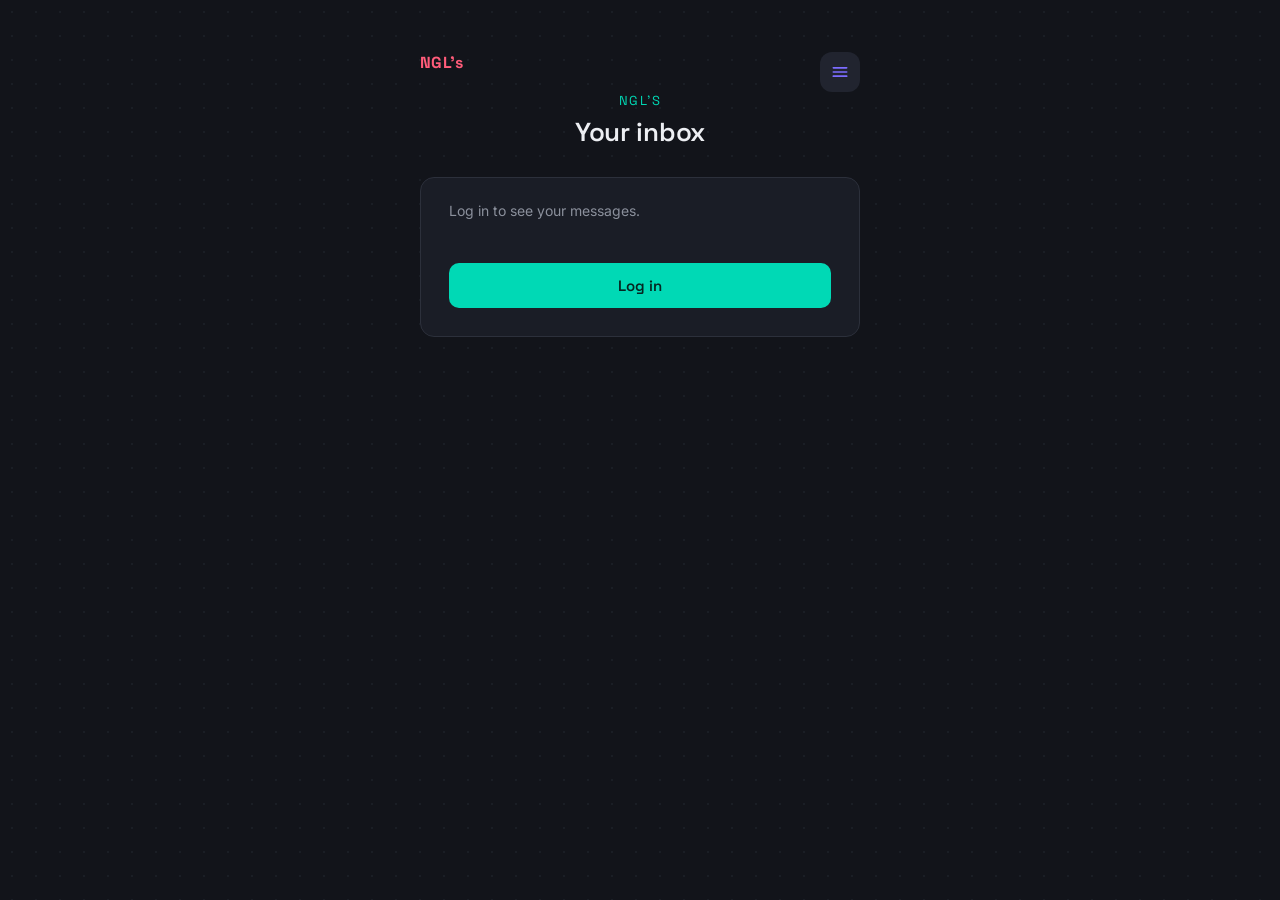
==== commit 289dc8e5: "Refactor inbox.html to improve conversation handling Removed inline CSS styles for messenger compone" ====
--- a/inbox.html
+++ b/inbox.html
@@ -10,59 +10,6 @@
 <link rel="icon" type="image/png" sizes="32x32" href="favicon-32.png">
 <link rel="apple-touch-icon" href="apple-touch-icon.png">
 <link rel="stylesheet" href="style.css">
-<style>
-  /* ===== Messenger-style additions (kept separate from style.css) ===== */
-  .msgr{ display:flex; gap:16px; align-items:flex-start; }
-  .thread-list{ width:280px; flex-shrink:0; }
-  .thread-item{
-    display:flex; flex-direction:column; gap:2px;
-    padding:12px 14px; border-radius:12px; cursor:pointer;
-    border:1px solid transparent; margin-bottom:6px;
-  }
-  .thread-item:hover{ background:rgba(255,255,255,0.04); }
-  .thread-item.active{ border-color: currentColor; background:rgba(255,255,255,0.06); }
-  .thread-item .t-top{ display:flex; justify-content:space-between; gap:8px; }
-  .thread-item .t-name{ font-weight:600; font-size:13.5px; }
-  .thread-item .t-time{ font-size:11px; opacity:0.6; white-space:nowrap; }
-  .thread-item .t-preview{
-    font-size:12.5px; opacity:0.75;
-    white-space:nowrap; overflow:hidden; text-overflow:ellipsis;
-  }
-  .thread-panel{ flex:1; min-width:0; display:flex; flex-direction:column; }
-  .thread-scroll{
-    flex:1; min-height:300px; max-height:60vh; overflow-y:auto;
-    display:flex; flex-direction:column; gap:8px; padding:10px 4px;
-  }
-  .msg-row{ display:flex; }
-  .msg-row.mine{ justify-content:flex-end; }
-  .msg-row.theirs{ justify-content:flex-start; }
-  .msg-bubble{
-    max-width:70%; padding:9px 13px; border-radius:14px;
-    font-size:14px; line-height:1.4; white-space:pre-wrap; word-wrap:break-word;
-  }
-  .msg-row.theirs .msg-bubble{ background:rgba(255,255,255,0.06); border-bottom-left-radius:4px; }
-  .msg-row.mine .msg-bubble{ background:#e8a020; color:#0d1b3e; font-weight:500; border-bottom-right-radius:4px; }
-  .msg-time{ font-size:10px; opacity:0.55; margin-top:3px; display:block; }
-  .thread-composer{ display:flex; gap:8px; margin-top:10px; }
-  .thread-composer textarea{
-    flex:1; resize:none; min-height:42px; max-height:110px;
-    border-radius:10px; padding:10px 12px; font-family:inherit; font-size:14px;
-  }
-  .no-thread-selected{ opacity:0.6; font-size:13.5px; padding:30px 10px; text-align:center; }
-  @media (max-width: 720px){
-    .msgr{ flex-direction:column; }
-    .thread-list{ width:100%; }
-    .thread-panel{ display:none; }
-    .thread-panel.open{ display:flex; }
-    .thread-list.hidden-mobile{ display:none; }
-    .back-to-list{ display:inline-block; margin-bottom:8px; cursor:pointer; font-size:13px; }
-  }
-  .back-to-list{ display:none; }
-  .thread-item .t-unread-dot{
-    display:inline-block; width:7px; height:7px; border-radius:50%;
-    background: var(--accent, #00D9B5); margin-left:6px; flex-shrink:0;
-  }
-</style>
 </head>
 <body>
 <div class="emoji-bg" aria-hidden="true">
@@ -117,13 +64,8 @@
       </div>
     </div>
     <div class="card" style="margin-top:16px;">
-      <div class="msgr">
-        <div class="thread-list" id="threadList">
-          <div class="empty-state">Loading your conversations...</div>
-        </div>
-        <div class="thread-panel" id="threadPanel">
-          <div class="no-thread-selected">Select a conversation to view it.</div>
-        </div>
+      <div id="inboxList" class="inbox-list">
+        <div class="empty-state">Loading your messages...</div>
       </div>
     </div>
     <div class="footer-links">
@@ -162,220 +104,199 @@
     window.location.href = 'login.html';
   });
 
-  let openThreadId = null;
-  let threadsByLatest = []; // [{threadId, preview, createdAt}], newest first
-  let currentMessages = [];  // messages currently rendered for the open thread
-  let isReplySending = false; // guards against polling clobbering the UI mid-send
-
-  // ===== Conversation list (grouped by threadId) =====
-  async function loadThreadList() {
-    const listEl = document.getElementById('threadList');
-    const isFirstLoad = threadsByLatest.length === 0;
-    if (isFirstLoad) {
-      listEl.innerHTML = '<div class="empty-state">Loading your conversations...</div>';
-    }
+  // ---- Conversation-grouped data layer -------------------------------
+  // conversations: threadId -> { threadId, messages: [...] }
+  // messages: everything in the thread, incoming + your own replies,
+  // each with { id, direction: 'in'|'out', content, createdAt }
+  let conversations = new Map();
+  let draftText = new Map();      // threadId -> whatever the user is mid-typing
+  let renderedIds = new Map();    // threadId -> Set of message ids currently in the DOM
+  let activeRequest = 0;          // guards against overlapping loadInbox/poll races
+
+  // A conversation's "last activity" is the newest timestamp among ALL its
+  // messages (incoming AND your own replies) — not just the newest incoming
+  // one. Otherwise a thread you just replied to (and are waiting on) would
+  // look stale and sink below threads that haven't been touched.
+  function lastActivityOf(conv) {
+    return conv.messages.reduce((max, m) => {
+      const t = new Date(m.createdAt).getTime();
+      return t > max ? t : max;
+    }, 0);
+  }
+
+  function sortedThreadIds() {
+    return [...conversations.values()]
+      .sort((a, b) => lastActivityOf(b) - lastActivityOf(a))
+      .map(c => c.threadId);
+  }
+
+  async function loadInbox() {
+    const listEl = document.getElementById('inboxList');
+    const requestId = ++activeRequest;
     try {
-      const result = await callApi({ action: 'inbox', userId: session.userId });
-      if (!result.success) {
-        if (isFirstLoad) listEl.innerHTML = '<div class="empty-state">Could not load your inbox.</div>';
+      const summary = await callApi({ action: 'inbox', userId: session.userId });
+      if (requestId !== activeRequest) return; // a newer load superseded this one
+
+      if (!summary.success) {
+        listEl.innerHTML = '<div class="empty-state">Could not load your inbox.</div>';
         return;
       }
-      if (result.messages.length === 0) {
+      if (summary.messages.length === 0) {
         listEl.innerHTML = '<div class="empty-state">No messages yet. Share your link to start receiving anonymous messages.</div>';
-        threadsByLatest = [];
         return;
       }
 
-      // Inbox is already newest-first, so the first message we see per
-      // threadId is that thread's latest preview.
-      const seen = new Set();
-      threadsByLatest = [];
-      result.messages.forEach(m => {
-        if (!seen.has(m.threadId)) {
-          seen.add(m.threadId);
-          threadsByLatest.push({ threadId: m.threadId, preview: m.content, createdAt: m.createdAt });
+      const threadIds = [...new Set(summary.messages.map(m => m.threadId))];
+
+      // Pull each conversation's full, authoritative history (all incoming
+      // messages + all replies) fresh from the server — never rely on
+      // anything held only in memory, so a reload can never lose a reply.
+      await Promise.all(threadIds.map(id => refreshThread(id)));
+      if (requestId !== activeRequest) return;
+
+      renderAll();
+    } catch (err) {
+      listEl.innerHTML = '<div class="empty-state">Could not reach the server.</div>';
+    }
+  }
+
+  async function refreshThread(threadId) {
+    try {
+      const result = await callApi({ action: 'getThread', userId: session.userId, threadId });
+      if (result.success) {
+        conversations.set(threadId, { threadId, messages: result.messages });
+      }
+    } catch (err) {
+      // keep whatever was cached for this thread, if anything
+    }
+  }
+
+  // Poll: refresh every known thread's data, plus pick up any brand-new
+  // threads, then re-render — but never stomp a draft the user is typing.
+  async function pollInbox() {
+    const requestId = ++activeRequest;
+    try {
+      const summary = await callApi({ action: 'inbox', userId: session.userId });
+      if (requestId !== activeRequest || !summary.success) return;
+
+      const threadIds = [...new Set(summary.messages.map(m => m.threadId))];
+      await Promise.all(threadIds.map(id => refreshThread(id)));
+      if (requestId !== activeRequest) return;
+
+      renderAll();
+    } catch (err) {
+      // silent fail — just try again next tick
+    }
+  }
+
+  function renderAll() {
+    const listEl = document.getElementById('inboxList');
+    const ids = sortedThreadIds();
+
+    // Save whatever's currently typed in each open reply box before we
+    // blow away the DOM, so re-rendering never wipes an in-progress draft.
+    document.querySelectorAll('.reply-input').forEach(input => {
+      const tid = input.closest('.reply-form').getAttribute('data-thread-id');
+      draftText.set(tid, input.value);
+    });
+
+    listEl.innerHTML = ids.map(id => renderConversationBubble(conversations.get(id))).join('');
+    attachReplyHandlers();
+
+    // Restore drafts.
+    document.querySelectorAll('.reply-input').forEach(input => {
+      const tid = input.closest('.reply-form').getAttribute('data-thread-id');
+      if (draftText.has(tid)) input.value = draftText.get(tid);
+    });
+  }
+
+  // One bubble per conversation. Shows the original message, then every
+  // reply exchanged so far (fetched fresh from the server, so it survives
+  // reloads), then a single reply box that always targets this thread's
+  // latest message.
+  function renderConversationBubble(conv) {
+    const messages = [...conv.messages].sort(
+      (a, b) => new Date(a.createdAt) - new Date(b.createdAt)
+    );
+    const original = messages.find(m => m.direction === 'in') || messages[0];
+    const replies = messages.filter(m => m.id !== original.id);
+    const lastMessage = messages[messages.length - 1];
+
+    return `
+      <div class="bubble" data-thread-id="${conv.threadId}">
+        ${escapeHtml(original.content)}
+        <span class="time">${formatDate(original.createdAt)}</span>
+
+        <div class="sent-replies">
+          ${replies.map(m => `
+            <div class="reply-block">
+              <span class="reply-label">${m.direction === 'out' ? 'You replied' : 'They replied'}</span>
+              <div class="reply-text">${escapeHtml(m.content)}</div>
+            </div>
+          `).join('')}
+        </div>
+
+        <div class="reply-form" data-thread-id="${conv.threadId}" data-reply-to="${lastMessage.id}">
+          <textarea class="reply-input" placeholder="Write a reply..." maxlength="500"></textarea>
+          <button class="reply-btn secondary">Reply</button>
+          <div class="reply-status"></div>
+        </div>
+      </div>
+    `;
+  }
+
+  function attachReplyHandlers() {
+    document.querySelectorAll('.reply-form:not([data-bound])').forEach(form => {
+      form.setAttribute('data-bound', 'true');
+      const threadId = form.getAttribute('data-thread-id');
+      const btn = form.querySelector('.reply-btn');
+      const input = form.querySelector('.reply-input');
+      const status = form.querySelector('.reply-status');
+
+      btn.addEventListener('click', async () => {
+        // Always target this thread's actual latest message, read fresh
+        // off the form's own data attribute at click time — never a value
+        // captured earlier that could have gone stale.
+        const messageId = form.getAttribute('data-reply-to');
+        const content = input.value.trim();
+        if (!content) {
+          status.textContent = 'Write something before sending.';
+          status.className = 'reply-status show err';
+          return;
         }
-      });
-
-      renderThreadList();
-    } catch (err) {
-      if (isFirstLoad) listEl.innerHTML = '<div class="empty-state">Could not reach the server.</div>';
-    }
-  }
-
-  function renderThreadList() {
-    const listEl = document.getElementById('threadList');
-    listEl.innerHTML = threadsByLatest.map(t => `
-      <div class="thread-item ${t.threadId === openThreadId ? 'active' : ''}" data-thread-id="${t.threadId}">
-        <div class="t-top">
-          <span class="t-name">Conversation</span>
-          <span class="t-time">${formatDate(t.createdAt)}</span>
-        </div>
-        <div class="t-preview">${escapeHtml(t.preview)}</div>
-      </div>
-    `).join('');
-
-    listEl.querySelectorAll('.thread-item').forEach(el => {
-      el.addEventListener('click', () => openThread(el.getAttribute('data-thread-id')));
-    });
-  }
-
-  // ===== Full conversation view =====
-  // backgroundRefresh = true means this call came from the polling timer, not a
-  // user click — so we must never blow away an in-progress draft or reset scroll
-  // unless the conversation actually has new content.
-  async function openThread(threadId, backgroundRefresh = false) {
-    const isSwitchingThread = openThreadId !== threadId;
-    openThreadId = threadId;
-
-    // Don't touch the DOM for a background refresh while the user is mid-send.
-    if (backgroundRefresh && isReplySending) return;
-
-    renderThreadList(); // refresh active highlight
-    document.getElementById('threadPanel').classList.add('open');
-    document.getElementById('threadList').classList.add('hidden-mobile');
-
-    const panel = document.getElementById('threadPanel');
-    if (!backgroundRefresh || isSwitchingThread) {
-      panel.innerHTML = '<div class="no-thread-selected">Loading conversation...</div>';
-    }
-
-    try {
-      const result = await callApi({ action: 'thread', userId: session.userId, threadId: threadId });
-      if (!result.success) {
-        if (!backgroundRefresh) panel.innerHTML = '<div class="no-thread-selected">Could not load this conversation.</div>';
-        return;
-      }
-
-      // Skip re-render entirely if nothing changed and this is just a background
-      // poll — this is what stops the reply textarea from being wiped while typing.
-      if (backgroundRefresh && !isSwitchingThread && sameMessages(currentMessages, result.messages)) {
-        return;
-      }
-
-      currentMessages = result.messages;
-      renderThreadPanel(currentMessages, { preserveDraft: backgroundRefresh });
-    } catch (err) {
-      if (!backgroundRefresh) panel.innerHTML = '<div class="no-thread-selected">Could not reach the server.</div>';
-    }
-  }
-
-  function sameMessages(a, b) {
-    if (a.length !== b.length) return false;
-    for (let i = 0; i < a.length; i++) {
-      if (a[i].id !== b[i].id) return false;
-    }
-    return true;
-  }
-
-  function renderThreadPanel(messages, opts = {}) {
-    const panel = document.getElementById('threadPanel');
-    const lastMessage = messages[messages.length - 1];
-
-    // Preserve whatever the user was typing (and cursor focus) across a
-    // background refresh, so polling never erases an unsent reply.
-    const existingInput = document.getElementById('threadReplyInput');
-    const draftText = opts.preserveDraft && existingInput ? existingInput.value : '';
-    const hadFocus = opts.preserveDraft && existingInput && document.activeElement === existingInput;
-
-    // Preserve scroll position unless this is a fresh open of the thread.
-    const existingScroll = document.getElementById('threadScroll');
-    const prevScrollTop = existingScroll ? existingScroll.scrollTop : null;
-    const wasAtBottom = existingScroll
-      ? (existingScroll.scrollHeight - existingScroll.scrollTop - existingScroll.clientHeight < 40)
-      : true;
-
-    panel.innerHTML = `
-      <div class="back-to-list" id="backToList">&larr; Back to conversations</div>
-      <div class="thread-scroll" id="threadScroll">
-        ${messages.map(m => `
-          <div class="msg-row ${m.isMine ? 'mine' : 'theirs'}">
-            <div class="msg-bubble">
-              ${escapeHtml(m.content)}
-              <span class="msg-time">${formatDate(m.createdAt)}</span>
-            </div>
-          </div>
-        `).join('')}
-      </div>
-      <div class="thread-composer">
-        <textarea id="threadReplyInput" placeholder="Write a reply..." maxlength="500">${escapeHtml(draftText)}</textarea>
-        <button id="threadReplyBtn" class="secondary">Reply</button>
-      </div>
-      <div class="reply-status" id="threadReplyStatus"></div>
-    `;
-
-    const scrollEl = document.getElementById('threadScroll');
-    if (opts.preserveDraft && prevScrollTop !== null) {
-      // Background refresh: keep the reader where they were, unless they were
-      // already at the bottom (then follow new messages down).
-      scrollEl.scrollTop = wasAtBottom ? scrollEl.scrollHeight : prevScrollTop;
-    } else {
-      scrollEl.scrollTop = scrollEl.scrollHeight;
-    }
-
-    const replyInput = document.getElementById('threadReplyInput');
-    if (hadFocus) {
-      replyInput.focus();
-      replyInput.selectionStart = replyInput.selectionEnd = replyInput.value.length;
-    }
-
-    document.getElementById('backToList').addEventListener('click', () => {
-      document.getElementById('threadPanel').classList.remove('open');
-      document.getElementById('threadList').classList.remove('hidden-mobile');
-    });
-
-    // Enter sends, Shift+Enter adds a newline — standard chat-app convenience.
-    replyInput.addEventListener('keydown', (e) => {
-      if (e.key === 'Enter' && !e.shiftKey) {
-        e.preventDefault();
-        document.getElementById('threadReplyBtn').click();
-      }
-    });
-
-    document.getElementById('threadReplyBtn').addEventListener('click', async () => {
-      const input = document.getElementById('threadReplyInput');
-      const status = document.getElementById('threadReplyStatus');
-      const btn = document.getElementById('threadReplyBtn');
-      const content = input.value.trim();
-      if (!content) {
-        status.textContent = 'Write something before sending.';
-        status.className = 'reply-status show err';
-        return;
-      }
-      btn.disabled = true;
-      btn.textContent = 'Sending...';
-      isReplySending = true;
-      try {
-        const result = await callApi({
-          action: 'reply',
-          userId: session.userId,
-          messageId: lastMessage.id,
-          content: content
-        });
-        if (result.success) {
-          currentMessages.push({
-            id: result.messageId,
-            content: content,
-            createdAt: new Date().toISOString(),
-            parentId: lastMessage.id,
-            isMine: true
+        btn.disabled = true;
+        btn.textContent = 'Sending...';
+        try {
+          const result = await callApi({
+            action: 'reply',
+            userId: session.userId,
+            messageId: messageId,
+            content: content
           });
-          renderThreadPanel(currentMessages);
-          loadThreadList(); // refresh preview text in the sidebar
-        } else {
-          status.textContent = result.message || 'Could not send reply.';
+          if (result.success) {
+            draftText.delete(threadId);
+            input.value = '';
+            status.textContent = 'Reply sent.';
+            status.className = 'reply-status show ok';
+            btn.disabled = false;
+            btn.textContent = 'Reply';
+            // Re-pull this thread from the server so the new reply, and
+            // its updated "last activity" ranking, are both authoritative.
+            await refreshThread(threadId);
+            renderAll();
+          } else {
+            status.textContent = result.message || 'Could not send reply.';
+            status.className = 'reply-status show err';
+            btn.disabled = false;
+            btn.textContent = 'Reply';
+          }
+        } catch (err) {
+          status.textContent = 'Could not reach the server.';
           status.className = 'reply-status show err';
           btn.disabled = false;
           btn.textContent = 'Reply';
         }
-      } catch (err) {
-        status.textContent = 'Could not reach the server.';
-        status.className = 'reply-status show err';
-        btn.disabled = false;
-        btn.textContent = 'Reply';
-      } finally {
-        isReplySending = false;
-      }
+      });
     });
   }
 
@@ -393,11 +314,8 @@
     }
   }
 
-  loadThreadList();
-  setInterval(() => {
-    loadThreadList();
-    if (openThreadId) openThread(openThreadId, true);
-  }, 10000);
+  loadInbox();
+  setInterval(pollInbox, 10000);
 }
 </script>
 </body>
